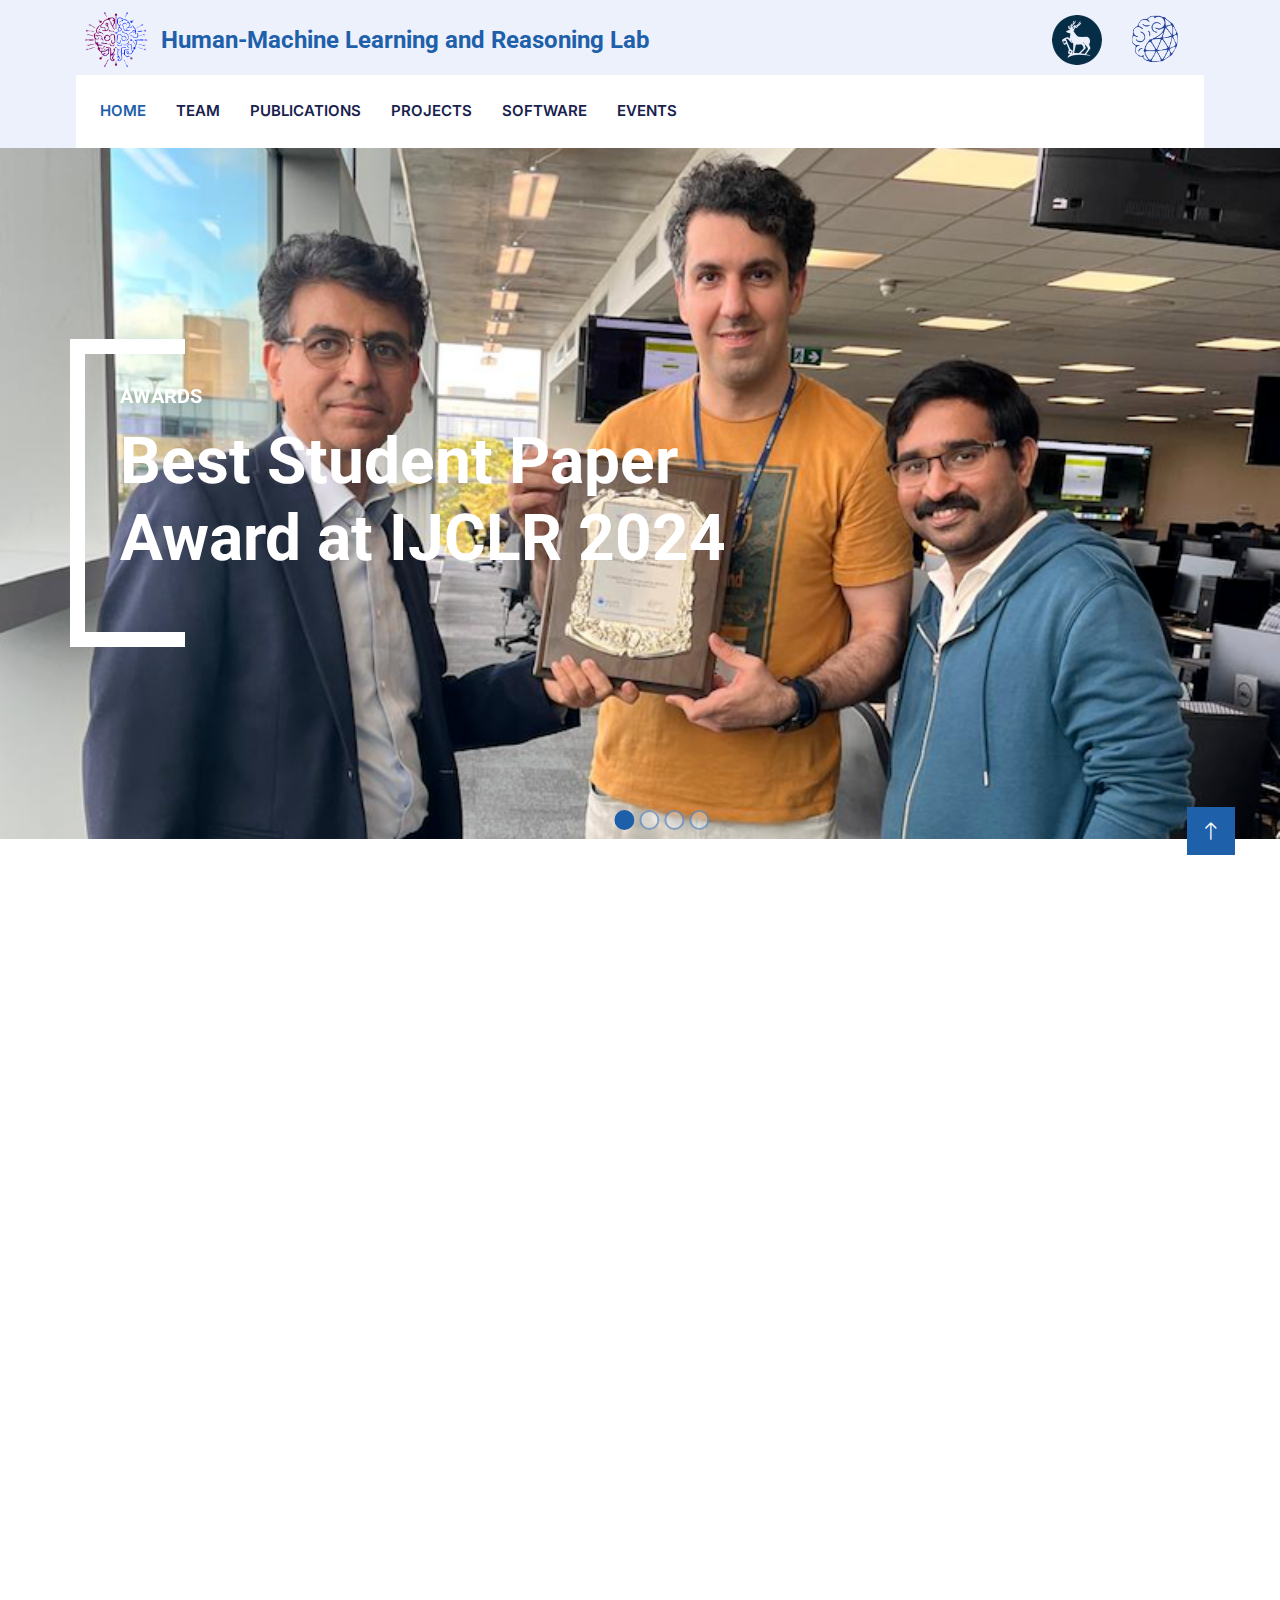
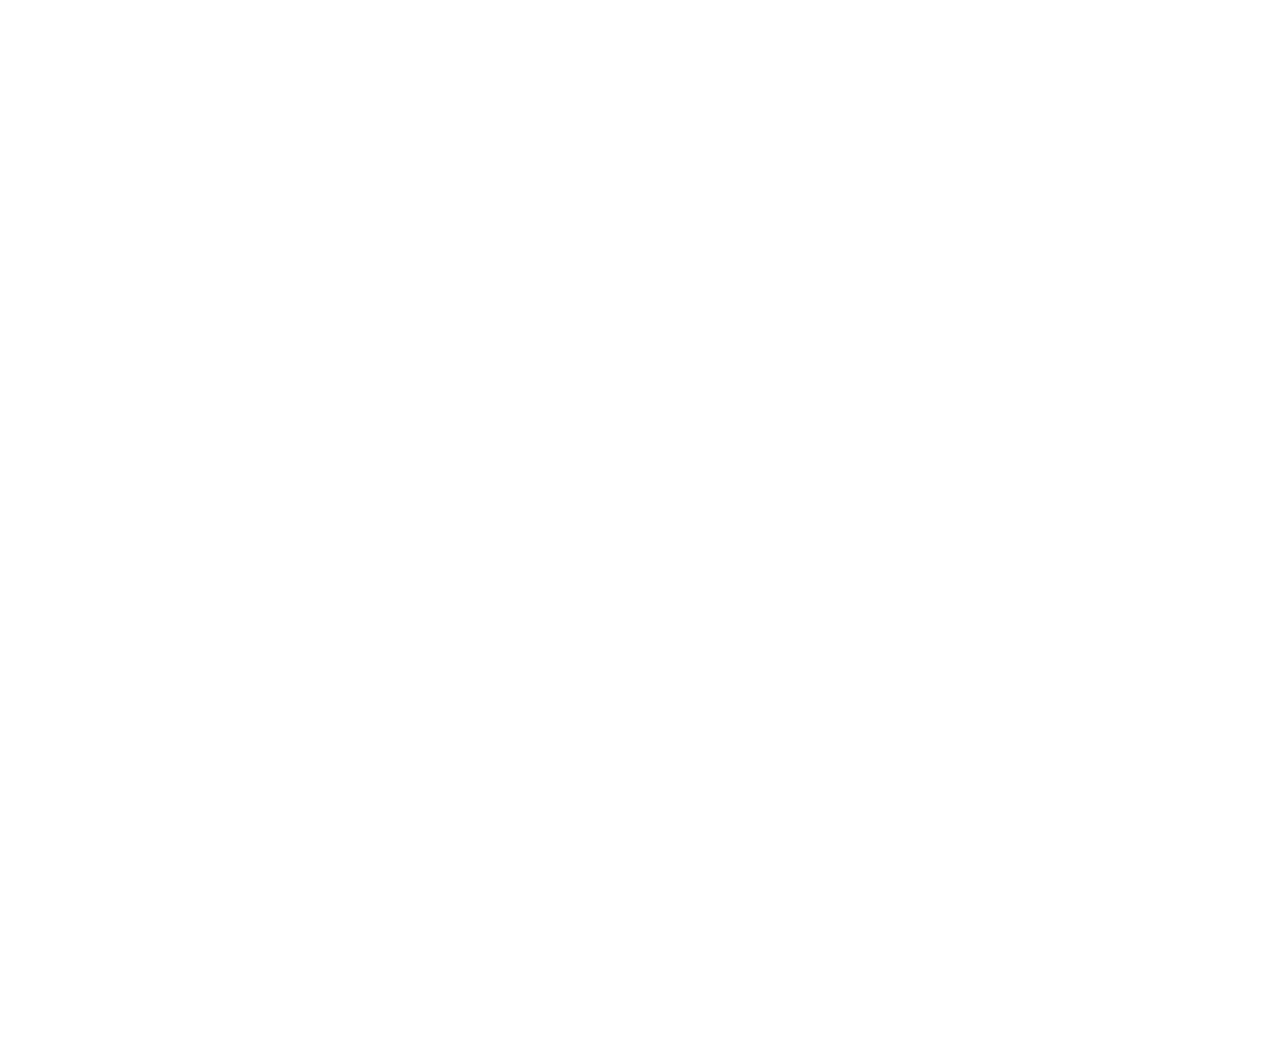
==== index.html @ 95bf361f "Add files via upload" ====
<!DOCTYPE html>
<html lang="en">

<head>
    <meta charset="utf-8">
    <title>HMLR lab</title>
    <link rel="icon" type="image/x-icon" href="img/mh-logo.ico">
    <meta content="width=device-width, initial-scale=1.0" name="viewport">
    <meta content="" name="keywords">
    <meta content="" name="description">

    <!-- Favicon -->

    <!-- Google Web Fonts -->
    <link rel="preconnect" href="https://fonts.googleapis.com">
    <link rel="preconnect" href="https://fonts.gstatic.com" crossorigin>
    <link href="https://fonts.googleapis.com/css2?family=Inter:wght@400;600&family=Roboto:wght@500;700&display=swap" rel="stylesheet">

    <!-- Icon Font Stylesheet -->
    <link href="https://cdnjs.cloudflare.com/ajax/libs/font-awesome/5.10.0/css/all.min.css" rel="stylesheet">
    <link href="https://cdn.jsdelivr.net/npm/bootstrap-icons@1.4.1/font/bootstrap-icons.css" rel="stylesheet">

    <!-- Libraries Stylesheet -->
    <link href="lib/animate/animate.min.css" rel="stylesheet">
    <link href="lib/owlcarousel/assets/owl.carousel.min.css" rel="stylesheet">
    <link href="lib/tempusdominus/css/tempusdominus-bootstrap-4.min.css" rel="stylesheet" />

    <!-- Customized Bootstrap Stylesheet -->
    <link href="css/bootstrap.min.css" rel="stylesheet">

    <!-- Template Stylesheet -->
    <link href="css/style.css" rel="stylesheet">
</head>

<body>
    <!-- Spinner Start -->
    <div id="spinner" class="show bg-white position-fixed translate-middle w-100 vh-100 top-50 start-50 d-flex align-items-center justify-content-center">
        <div class="spinner-border text-primary" style="width: 3rem; height: 3rem;" role="status">
            <span class="sr-only">Loading...</span>
        </div>
    </div>
    <!-- Spinner End -->


    <!-- Topbar Start -->
    <div class="container-fluid bg-light d-none d-lg-block">
        <div class="row align-items-center top-bar">
            <div class="col-lg-3 col-md-12 text-center text-lg-start" >
                <a href="" class="navbar-brand m-0 p-0">
                    <img src="img/mh-logo.png" style="width: 80px;vertical-align:middle;">
                    <h4 class="text-primary m-0" style="display: inline-block;vertical-align:middle;">Human-Machine Learning and Reasoning Lab</h4>
                </a>
            </div>
            <div class="col-lg-9 col-md-12 text-end">
                <div class="h-100 d-inline-flex align-items-center me-4 tool-tip">
                    <a href="https://www.surrey.ac.uk"><img src="img/uni_logo_surrey.png" style="width: 50px"></a> 
                    <span class="tooltiptext">University of Surrey</span>
                  </div>
                  <div class="h-100 d-inline-flex align-items-center me-4 tool-tip">
                    <a href="https://www.surrey.ac.uk/artificial-intelligence"><img src="img/logo_ai.png" style="width: 50px"></a> 
                    <span class="tooltiptext">Surrey AI Institute</span>
                  </div>
               
            </div>
        </div>
    </div>
    <!-- Topbar End -->
   

    <!-- Navbar Start -->
    <div class="container-fluid nav-bar bg-light">
        <nav class="navbar navbar-expand-lg navbar-light bg-white p-3 py-lg-0 px-lg-4">
            <a href="" class="navbar-brand d-flex align-items-center m-0 p-0 d-lg-none">
                <h6 class="text-primary m-0">Human-Machine Learning and Reasoning Lab</h6>
            </a>
            <button class="navbar-toggler" type="button" data-bs-toggle="collapse" data-bs-target="#navbarCollapse">
                <span class="fa fa-bars"></span>
            </button>
            <div class="collapse navbar-collapse" id="navbarCollapse">
                <div class="navbar-nav me-auto">
                    <a href="index.html" class="nav-item nav-link active">Home</a>
                    <a href="team.html" class="nav-item nav-link">Team</a>
                    <a href="publications.html" class="nav-item nav-link">Publications</a>
                    <a href="projects.html" class="nav-item nav-link">Projects</a>
                    <a href="software.html" class="nav-item nav-link">Software</a>
                    <a href="events.html" class="nav-item nav-link">Events</a>
                </div>
              
            </div>
        </nav>
    </div>
    <!-- Navbar End -->

    <!-- Carousel Start -->
    <div class="container-fluid p-0 mb-5">
        <div class="owl-carousel header-carousel position-relative">

            <div class="owl-carousel-item position-relative">
                <img class="img-fluid" src="img/ours.png" alt="">
                <div class="position-absolute top-0 start-0 w-100 h-100 d-flex align-items-center">
                    <div class="container">
                        <div class="row justify-content-start">
                            <div class="col-10 col-lg-8">
                                <h5 class="text-white text-uppercase mb-3 animated slideInDown">Awards</h5>
                                <h1 class="display-3 text-white animated slideInDown mb-4">Best Student Paper Award at IJCLR 2024</h1>
                            <!--
                                <a href="" class="btn btn-primary py-md-3 px-md-5 me-3 animated slideInLeft">Read More</a>
                            -->  
                            </div>
                        </div>
                    </div>
                </div>
            </div>
             <div class="owl-carousel-item position-relative">
                <img class="img-fluid" src="img/aqib.jpg" alt="">
                <div class="position-absolute top-0 start-0 w-100 h-100 d-flex align-items-center">
                    <div class="container">
                        <div class="row justify-content-start">
                            <div class="col-10 col-lg-8">
                                <h5 class="text-white text-uppercase mb-3 animated slideInDown">Human-Like AI</h5>
                                <h1 class="display-3 text-white animated slideInDown mb-4">One-shot learning of behavior</h1>
                                <!--
                                <a href="" class="btn btn-primary py-md-3 px-md-5 me-3 animated slideInLeft">Read More</a>
                                -->
                            </div>
                        </div>
                    </div>
                </div>
            </div>

            <div class="owl-carousel-item position-relative">
                <img class="img-fluid" src="img/zahra_paper.png" alt="">
                <div class="position-absolute top-0 start-0 w-100 h-100 d-flex align-items-center">
                    <div class="container">
                        <div class="row justify-content-start">
                            <div class="col-10 col-lg-8">
                                <h5 class="text-white text-uppercase mb-3 animated slideInDown">Neuro-Symbolic AI</h5>
                                <h1 class="display-3 text-white animated slideInDown mb-4">Trustworthy Traffic Sign Detection</h1>
                                <!--
                                <a href="" class="btn btn-primary py-md-3 px-md-5 me-3 animated slideInLeft">Read More</a>
                                -->
                            </div>
                        </div>
                    </div>
                </div>
            </div>
            <div class="owl-carousel-item position-relative">
                <img class="img-fluid" src="img/robots1.png" alt="">
                <div class="position-absolute top-0 start-0 w-100 h-100 d-flex align-items-center">
                    <div class="container">
                        <div class="row justify-content-start">
                            <div class="col-10 col-lg-8">
                                <h5 class="text-white text-uppercase mb-3 animated slideInDown">Human-like AI</h5>
                                <h1 class="display-3 text-white animated slideInDown mb-4">One-shot learning of obstacle avoidance</h1>
                                <!--
                                <a href="" class="btn btn-primary py-md-3 px-md-5 me-3 animated slideInLeft">Read More</a>
-->
                            </div>
                        </div>
                    </div>
                </div>
            </div>
        </div>

            <div class="dots">
                <div class="dot active" data-index="0"></div>
                <div class="dot" data-index="1"></div>
                <div class="dot" data-index="2"></div>
                <div class="dot" data-index="3"></div>
              </div>

    </div>
    <!-- Carousel End -->


    <!-- About Start -->
     <div class="container-xxl py-5">
        <div class="container">
            <div class="row g-5">
                <div class="col-lg-6 wow fadeInUp" data-wow-delay="0.1s">
                    
                    <h1 class="mb-4">Human-Machine Learning and Reasoning Lab</h1>
                    <p class="mb-4">Our multi-disciplinary research group is specialised in the development and deployment of next-generation AI algorithms through the integration of learning, reasoning and human knowledge. In particular we are interested in the theory, implementations and real-world applications of AI algorithms which can:
                        <br>
                        <ul>
                        <li>represent and incorporate human knowledge and their outcomes are explainable (Explainable and Trustworthy AI)</li>
                       <li>learn accurately and efficiently from small data (Sustainable AI)</li>
                        </ul>
                        Most current AI approaches, including deep learning, face limitations in ‘knowledge transfer’ with humans. Incorporating existing human knowledge is also challenging, and the output knowledge is often not comprehensible to humans. Research in human–machine learning and reasoning, and more broadly in Human-Like Computing (also referred to as the Third Wave of AI), aims to equip machines with human-like perception, reasoning, and learning abilities to support collaboration and communication with human beings (Fig. 1).
                         <br>
                         <br>
                        We have applied our research in the areas of trustworthy autonomous systems, explainable and knowledge-driven AI for healthcare and biology, ecology and sustainability and agriculture.
                        </p>
                </div>
                <div class="col-lg-6 pt-3" style="min-height: 600px;">
                    <div class="position-relative h-100 wow fadeInUp" data-wow-delay="0.5s">
                        
                        <img src="img/xai.png" style="margin-top: 10%;width: 100%; " alt="">
                        <p style="text-align: justify;padding: 20px;font-size: small;"><b>Fig 1</b> Perspective of human-machine knowledge transfer as variants of AI research. a) Expert Systems (1980s) with a dependence on manual encoding of human knowledge, b) Deep Learning and Big Data in which humans are excluded from the encoded knowledge and c) Human-Like Computing (HLC) in which Humans and Computers jointly develop and share knowledge [Tamaddoni-Nezhad et. al., 2021].</p>
                        <!-- <embed src="test.pdf" width="500px" height="500px" /> -->
                    </div>
                </div>
            </div>
        </div>
    </div>
    <!-- About End -->



    <!-- Service Start -->
    <div class="container-fluid py-5 px-4 px-lg-0">
        <div class="row g-0">
            <!-- <div class="col-lg-3 d-none d-lg-flex">
                <div class="d-flex align-items-center justify-content-center bg-primary w-50 h-100">
                    <h2 class="display-3 text-white m-0" style="transform: rotate(-90deg);">Latest News</h2>
                </div>
            </div> -->
            <div class="col-md-12 col-lg-9" style="margin-left: 50px;width: 90%;">
                <!-- <div class="ms-lg-5 ps-lg-5"> -->
                    <div class="text-center text-lg-start wow fadeInUp" data-wow-delay="0.1s">
                        <h6 class="text-secondary text-uppercase">Recent Updates</h6>

                    </div>
                    <div class="owl-carousel service-carousel position-relative wow fadeInUp" data-wow-delay="0.1s">
                        <div class="bg-light p-4">
                            <h6>Sep/2025</h6>
                            <h4 class="mb-3">Surrey is hosting IJCLR 2025 conference</h4>
                            <img src="img/news/news1.png">
                            <br>
                            <p>The 5th International Joint Conference on Learning and Reasoning (IJCLR) will be held at University of Surrey, Guildford, UK, 12-14 September 2025.
                                <br>
                                <a href="https://ijclr2025.pages.surrey.ac.uk">ijclr2025.surrey.ac.uk</a>
                            </p>
                            <br><br><br><br>
                            <a href="https://ijclr2025.pages.surrey.ac.uk" class="btn bg-white text-primary w-100 mt-2">Read More<i class="fa fa-arrow-right text-secondary ms-2"></i></a>
            
                        </div>
                       
                        <div class="bg-light p-4">
                            <h6>Sep/2024</h6>
                            <h4 class="mb-3">Best Student Paper Award</h4>
                            <img src="img/news/news2.jpg">
                            <br>
                            <p>Daniel's paper at IJCLR 2024 received Best Student Paper Award.</p>
                            <a href="" class="btn bg-white text-primary w-100 mt-2">Read More<i class="fa fa-arrow-right text-secondary ms-2"></i></a>
                        </div>

                        <div class="bg-light p-4">
                            <h6>Nov/2024</h6>
                            <h4 class="mb-3">The Royal Society Poster Presentation</h4>
                            <img src="img/news/news4.jpg">
                            <br>
                            <p>Daniel's poster was selected for presentation at the Royal Society.</p>
                            <a href="posters/Neuro_Symbolic_Fundus_Poster_RS2024.pdf" class="btn bg-white text-primary w-100 mt-2">Read More<i class="fa fa-arrow-right text-secondary ms-2"></i></a>
                        </div>

                        <div class="bg-light p-4">
                            <h6>Nov/2024</h6>
                            <h4 class="mb-3">CS Poster Competition Award</h4>
                            <img src="img/news/news3.jpg">
                            <br>
                            <p>Zahra's poster wins an award at the Computer Science poster competetion.</p>

                            <a href="posters/Trustworthy_Autonumous_Vehicles_Poster_CS2024.pdf" class="btn bg-white text-primary w-100 mt-2">Read More<i class="fa fa-arrow-right text-secondary ms-2"></i></a>
                        </div>

                        <div class="bg-light p-4">
                            <h6>Sep/2024</h6>
                            <h4 class="mb-3">IEEE ITS</h4>
                            <img src="img/news/news6.jpg">
                            <br>
                            <p>Zahra's paper at IEEE ITS.</p>
                            <br><br><br><br><br>
                            <a href="pdfs/Trustworthy_Vision_IEEE_ITSC.pdf" class="btn bg-white text-primary w-100 mt-2">Read More<i class="fa fa-arrow-right text-secondary ms-2"></i></a>
                        </div>
                        
                        <div class="bg-light p-4">
                            <h6>Sep/2024</h6>
                            <h4 class="mb-3">IJCLR 2024 at Nanjing</h4>
                            <a href="eventsgallery.html">
                            <img src="img/news/news5.jpg">
                            </a>
                            <br>
                            <p>6 papers from our group were selected for presentation and publication at  IJCLR 2024.</p>
                            <br><br><br><br>
                            <a href="https://www.lamda.nju.edu.cn/ijclr24/program/index.html" class="btn bg-white text-primary w-100 mt-2">Read More<i class="fa fa-arrow-right text-secondary ms-2"></i></a>
                        </div>
                    </div>
                <!-- </div> -->
            </div>
        </div>
    </div>
    <!-- Service End -->


    <!-- Team Start -->
   
    <!-- Team End -->


    <!-- Booking Start -->
    
    <!-- Booking End -->


    <!-- Footer Start -->
    <div class="container-fluid bg-dark text-light footer pt-5 mt-5 wow fadeIn" data-wow-delay="0.1s">
        <div class="container py-1">
            <div class="row g-1">
                <div class="col-lg-5 col-md-6">
                    <h4 class="text-light mb-4">Address</h4>
                    <p class="mb-2"><i class="fa fa-map-marker-alt me-3"></i>School of Computer Science and Electronic Engineering</p>
<!--                     <p class="mb-2"><i class="fa fa-phone-alt me-3"></i>+44 (0)1483 682353</p> -->
                    <p class="mb-2"><i class="fa fa-envelope me-3"></i>a.tamaddoni-nezhad@surrey.ac.uk</p>
                   
                </div>
               
            </div>
        </div>
       
    </div>
    <!-- Footer End -->


    <!-- Back to Top -->
    <a href="#" class="btn btn-lg btn-primary btn-lg-square rounded-0 back-to-top"><i class="bi bi-arrow-up"></i></a>


    <!-- JavaScript Libraries -->
    <script src="https://code.jquery.com/jquery-3.4.1.min.js"></script>
    <script src="https://cdn.jsdelivr.net/npm/bootstrap@5.0.0/dist/js/bootstrap.bundle.min.js"></script>
    <script src="lib/wow/wow.min.js"></script>
    <script src="lib/easing/easing.min.js"></script>
    <script src="lib/waypoints/waypoints.min.js"></script>
    <script src="lib/counterup/counterup.min.js"></script>
    <script src="lib/owlcarousel/owl.carousel.js"></script>
    <script src="lib/tempusdominus/js/moment.min.js"></script>
    <script src="lib/tempusdominus/js/moment-timezone.min.js"></script>
    <script src="lib/tempusdominus/js/tempusdominus-bootstrap-4.min.js"></script>

    <!-- Template Javascript -->
    <script src="js/main.js"></script>
</body>

</html>
---- css/style.css ----
/********** Template CSS **********/
:root {
    --primary: #1E60AA;
    --secondary: #FF4917;
    --light: #EDF1FC;
    --dark: #17224D;
  
    --black: black;
}

.fw-medium {
    font-weight: 600 !important;
}

.back-to-top {
    position: fixed;
    display: none;
    right: 45px;
    bottom: 45px;
    z-index: 99;
}


/*** Spinner ***/
#spinner {
    opacity: 0;
    visibility: hidden;
    transition: opacity .5s ease-out, visibility 0s linear .5s;
    z-index: 99999;
}

#spinner.show {
    transition: opacity .5s ease-out, visibility 0s linear 0s;
    visibility: visible;
    opacity: 1;
}


/*** Button ***/
.btn {
    font-weight: 600;
    transition: .5s;
}

.btn.btn-primary,
.btn.btn-secondary {
    color: #FFFFFF;
}

.btn-square {
    width: 38px;
    height: 38px;
}

.btn-sm-square {
    width: 32px;
    height: 32px;
}

.btn-lg-square {
    width: 48px;
    height: 48px;
}

.btn-square,
.btn-sm-square,
.btn-lg-square {
    padding: 0;
    display: flex;
    align-items: center;
    justify-content: center;
    font-weight: normal;
}


/*** Navbar ***/
.top-bar {
    height: 75px;
    padding: 0 4rem;
}

.nav-bar {
    position: relative;
    padding: 0 4.75rem;
    transition: .5s;
    z-index: 9999;
}

.nav-bar.sticky-top {
    position: sticky;
    padding: 0;
    z-index: 9999;
}

.navbar .dropdown-toggle::after {
    border: none;
    content: "\f107";
    font-family: "Font Awesome 5 Free";
    font-weight: 900;
    vertical-align: middle;
    margin-left: 8px;
}

.navbar-light .navbar-nav .nav-link {
    margin-right: 30px;
    padding: 25px 0;
    color: var(--dark);
    font-size: 15px;
    font-weight: 600;
    text-transform: uppercase;
    outline: none;
}

.navbar-light .navbar-nav .nav-link:hover,
.navbar-light .navbar-nav .nav-link.active {
    color: var(--primary);
}

@media (max-width: 991.98px) {
    .nav-bar {
        padding: 0;
    }

    .navbar-light .navbar-nav .nav-link  {
        margin-right: 0;
        padding: 10px 0;
    }

    .navbar-light .navbar-nav {
        margin-top: 1rem;
        padding-top: 1rem;
        border-top: 1px solid #EEEEEE;
    }
}

@media (min-width: 992px) {
    .navbar .nav-item .dropdown-menu {
        display: block;
        border: none;
        margin-top: 0;
        top: 150%;
        opacity: 0;
        visibility: hidden;
        transition: .5s;
    }

    .navbar .nav-item:hover .dropdown-menu {
        top: 100%;
        visibility: visible;
        transition: .5s;
        opacity: 1;
    }
}


/*** Header ***/
.header-carousel .container,
.page-header .container {
    position: relative;
    padding: 45px 0 45px 35px;
    border-left: 15px solid #FFFFFF;
}

.page-header1 .container {
    position: relative;
    padding: 45px 0 45px 35px;
    border-left: 15px solid #FFFFFF;
}
.page-header2 .container {
    position: relative;
    padding: 45px 0 45px 35px;
    border-left: 15px solid #FFFFFF;
}

.header-carousel .container::before,
.header-carousel .container::after,
.page-header .container::before,
.page-header .container::after {
    position: absolute;
    content: "";
    top: 0;
    left: 0;
    width: 100px;
    height: 15px;
    background: #FFFFFF;
}

.page-header1 .container::before,
.page-header1 .container::after {
    position: absolute;
    content: "";
    top: 0;
    left: 0;
    width: 100px;
    height: 15px;
    background: #FFFFFF;
}

.page-header2 .container::before,
.page-header2 .container::after {
    position: absolute;
    content: "";
    top: 0;
    left: 0;
    width: 100px;
    height: 15px;
    background: #FFFFFF;
}


.header-carousel .container::after,
.page-header .container::after {
    top: 100%;
    margin-top: -15px;
}
.page-header1 .container::after {
    top: 100%;
    margin-top: -15px;
}
.page-header2 .container::after {
    top: 100%;
    margin-top: -15px;
}
@media (max-width: 768px) {
    .header-carousel .owl-carousel-item {
        position: relative;
        min-height: 500px;
    }
    
    .header-carousel .owl-carousel-item img {
        position: absolute;
        width: 100%;
        height: 100%;
        object-fit: cover;
    }

    .header-carousel .owl-carousel-item h5,
    .header-carousel .owl-carousel-item p {
        font-size: 14px !important;
        font-weight: 400 !important;
    }

    .header-carousel .owl-carousel-item h1 {
        font-size: 30px;
        font-weight: 600;
    }
}

.header-carousel .owl-nav {
    position: absolute;
    top: 50%;
    right: 8%;
    transform: translateY(-50%);
    display: flex;
    flex-direction: column;
}

.header-carousel .owl-nav .owl-prev,
.header-carousel .owl-nav .owl-next {
    margin: 7px 0;
    width: 45px;
    height: 45px;
    display: flex;
    align-items: center;
    justify-content: center;
    color: #FFFFFF;
    background: transparent;
    border: 1px solid #FFFFFF;
    border-radius: 45px;
    font-size: 22px;
    transition: .5s;
}

.header-carousel .owl-nav .owl-prev:hover,
.header-carousel .owl-nav .owl-next:hover {
    background: var(--primary);
    border-color: var(--primary);
}

.page-header {
    background: linear-gradient(rgba(0, 0, 0, .4), rgba(0, 0, 0, .4)), url(../img/bg.jpg) center center no-repeat;
    background-size: cover;
}


.page-header1 {
    background: linear-gradient(rgba(0, 0, 0, .4), rgba(0, 0, 0, .4)), url(../img/bg2.jpg) center center no-repeat;
    background-size: cover;
}



.page-header2 {
    background: linear-gradient(rgba(0, 0, 0, .4), rgba(0, 0, 0, .4)), url(../img/neon.jpg) center center no-repeat;
    background-size: cover;
}

.breadcrumb-item + .breadcrumb-item::before {
    color: var(--light);
}


/*** Facts ***/
.fact {
    background: linear-gradient(rgba(0, 0, 0, .4), rgba(0, 0, 0, .4)), url(../img/bg.jpg) center center no-repeat;
    background-size: cover;
}
.fact1 {
    background: linear-gradient(rgba(0, 0, 0, .4), rgba(0, 0, 0, .4)), url(../img/bg2.jpg) center center no-repeat;
    background-size: cover;
}

/*** Service ***/
.service-item-top img {
    transition: .5s;
}

.service-item-top:hover img {
    transform: scale(1.1);
}

.service-carousel .owl-dots {
    margin-top: 24px;
    display: flex;
    align-items: flex-end;
    justify-content: center;
}

.service-carousel .owl-dot {
    position: relative;
    display: inline-block;
    margin: 0 5px;
    width: 15px;
    height: 15px;
    background: var(--primary);
    border: 5px solid var(--light);
    transition: .5s;
}

.service-carousel .owl-dot.active {
    background: var(--light);
    border-color: var(--primary);
}


/*** Booking ***/
.video {
    position: relative;
    padding: 8rem 0 12rem 0;
    background: linear-gradient(rgba(0, 0, 0, .4), rgba(0, 0, 0, .4)), url(../img/contact.jpeg) center center no-repeat;
    background-size: cover;
    display: flex;
    flex-direction: column;
    align-items: center;
    justify-content: center;
}

.video .btn-play {
    position: relative;
    box-sizing: content-box;
    display: block;
    width: 32px;
    height: 44px;
    border-radius: 50%;
    border: none;
    outline: none;
    padding: 18px 20px 18px 28px;
    margin-bottom: 4rem;
}

.video .btn-play:before {
    content: "";
    position: absolute;
    z-index: 0;
    left: 50%;
    top: 50%;
    transform: translateX(-50%) translateY(-50%);
    display: block;
    width: 100px;
    height: 100px;
    background: #FFFFFF;
    border-radius: 50%;
    animation: pulse-border 1500ms ease-out infinite;
}

.video .btn-play:after {
    content: "";
    position: absolute;
    z-index: 1;
    left: 50%;
    top: 50%;
    transform: translateX(-50%) translateY(-50%);
    display: block;
    width: 100px;
    height: 100px;
    background: #FFFFFF;
    border-radius: 50%;
    transition: all 200ms;
}

.video .btn-play img {
    position: relative;
    z-index: 3;
    max-width: 100%;
    width: auto;
    height: auto;
}

.video .btn-play span {
    display: block;
    position: relative;
    z-index: 3;
    width: 0;
    height: 0;
    border-left: 32px solid var(--primary);
    border-top: 22px solid transparent;
    border-bottom: 22px solid transparent;
}

@keyframes pulse-border {
    0% {
        transform: translateX(-50%) translateY(-50%) translateZ(0) scale(1);
        opacity: 1;
    }

    100% {
        transform: translateX(-50%) translateY(-50%) translateZ(0) scale(1.5);
        opacity: 0;
    }
}

#videoModal {
    z-index: 99999;
}

#videoModal .modal-dialog {
    position: relative;
    max-width: 800px;
    margin: 60px auto 0 auto;
}

#videoModal .modal-body {
    position: relative;
    padding: 0px;
}

#videoModal .close {
    position: absolute;
    width: 30px;
    height: 30px;
    right: 0px;
    top: -30px;
    z-index: 999;
    font-size: 30px;
    font-weight: normal;
    color: #FFFFFF;
    background: #000000;
    opacity: 1;
}

.bootstrap-datetimepicker-widget.bottom {
    top: auto !important;
}

.bootstrap-datetimepicker-widget .table * {
    border-bottom-width: 0px;
}

.bootstrap-datetimepicker-widget .table th {
    font-weight: 500;
}

.bootstrap-datetimepicker-widget.dropdown-menu {
    padding: 10px;
    border-radius: 2px;
}

.bootstrap-datetimepicker-widget table td.active,
.bootstrap-datetimepicker-widget table td.active:hover {
    background: var(--primary);
}

.bootstrap-datetimepicker-widget table td.today::before {
    border-bottom-color: var(--primary);
}


/*** Team ***/
.team-item img {
    transition: .5s;
}

.team-item:hover img {
    transform: scale(1.1);
}

.team-item .team-text {
    height: 90px;
    overflow: hidden;
}

.team-item .team-text .bg-light,
.team-item .team-text .bg-primary {
    position: relative;
    height: 90px;
    display: flex;
    align-items: center;
    justify-content: center;
    flex-direction: column;
    transition: .5s;
}

.team-item .team-text .bg-primary {
    flex-direction: row;
}

.team-item:hover .team-text .bg-light {
    margin-top: -90px;
}

.team-item .team-text .bg-primary .btn {
    color: var(--primary);
    background: #FFFFFF;
}

.team-item .team-text .bg-primary .btn:hover {
    color: #FFFFFF;
    background: var(--secondary)
}


/*** Testimonial ***/
.testimonial-carousel .owl-item .testimonial-text,
.testimonial-carousel .owl-item.center .testimonial-text * {
    position: relative;
    transition: .5s;
}

.testimonial-carousel .owl-item.center .testimonial-text {
    background: var(--primary) !important;
}

.testimonial-carousel .owl-item.center .testimonial-text * {
    color: #FFFFFF !important;
}

.testimonial-carousel .owl-item .testimonial-text::after {
    position: absolute;
    content: "";
    width: 0;
    height: 0;
    left: 50%;
    bottom: -30px;
    transform: translateX(-50%);
    border: 15px solid;
    border-color: var(--light) transparent transparent transparent;
    transition: .5s;

}

.testimonial-carousel .owl-item.center .testimonial-text::after {
    border-color: var(--primary) transparent transparent transparent;
}

.testimonial-carousel .owl-nav {
    position: absolute;
    width: 350px;
    bottom: 100px;
    left: 50%;
    transform: translateX(-50%);
    display: flex;
    justify-content: space-between;
    opacity: 0;
    transition: .5s;
    z-index: 1;
}

.testimonial-carousel:hover .owl-nav {
    width: 300px;
    opacity: 1;
}

.testimonial-carousel .owl-nav .owl-prev,
.testimonial-carousel .owl-nav .owl-next {
    font-size: 30px;
    color: var(--primary);
}

.testimonial-carousel .owl-nav .owl-prev:hover,
.testimonial-carousel .owl-nav .owl-next:hover {
    color: var(--dark);
}
  
.tool-tip {
    position: relative;
    display: inline-block;
  }
  

  .tool-tip .tooltiptext {
    visibility: hidden;
    width: 200px;
    background-color: black;
    color: #fff;
    text-align: center;
    border-radius: 6px;
    padding: 5px 0;
    font-size: small;
    /* Position the tooltip */
    position: absolute;
    z-index: 1;
    top: -2px;
    right: 105%;
    margin-left: -60px;
  }
  
  .tool-tip:hover .tooltiptext {
    visibility: visible;
  }

  .dots {
    position: relative;
    bottom: 10px;
   
    transform: translateX(48%) translateY(-100%);
    display: flex;
    gap: 5px;
    z-index: 10;
    
  }
  .dot {
    width: 20px;
    height: 20px;
    background-color: #ffffff5f;
    border: 2px solid #1e5faa7c;
    border-radius: 50%;
    cursor: pointer;
    
  }
  .dot.active {
    background-color: #1e5faa;
  }
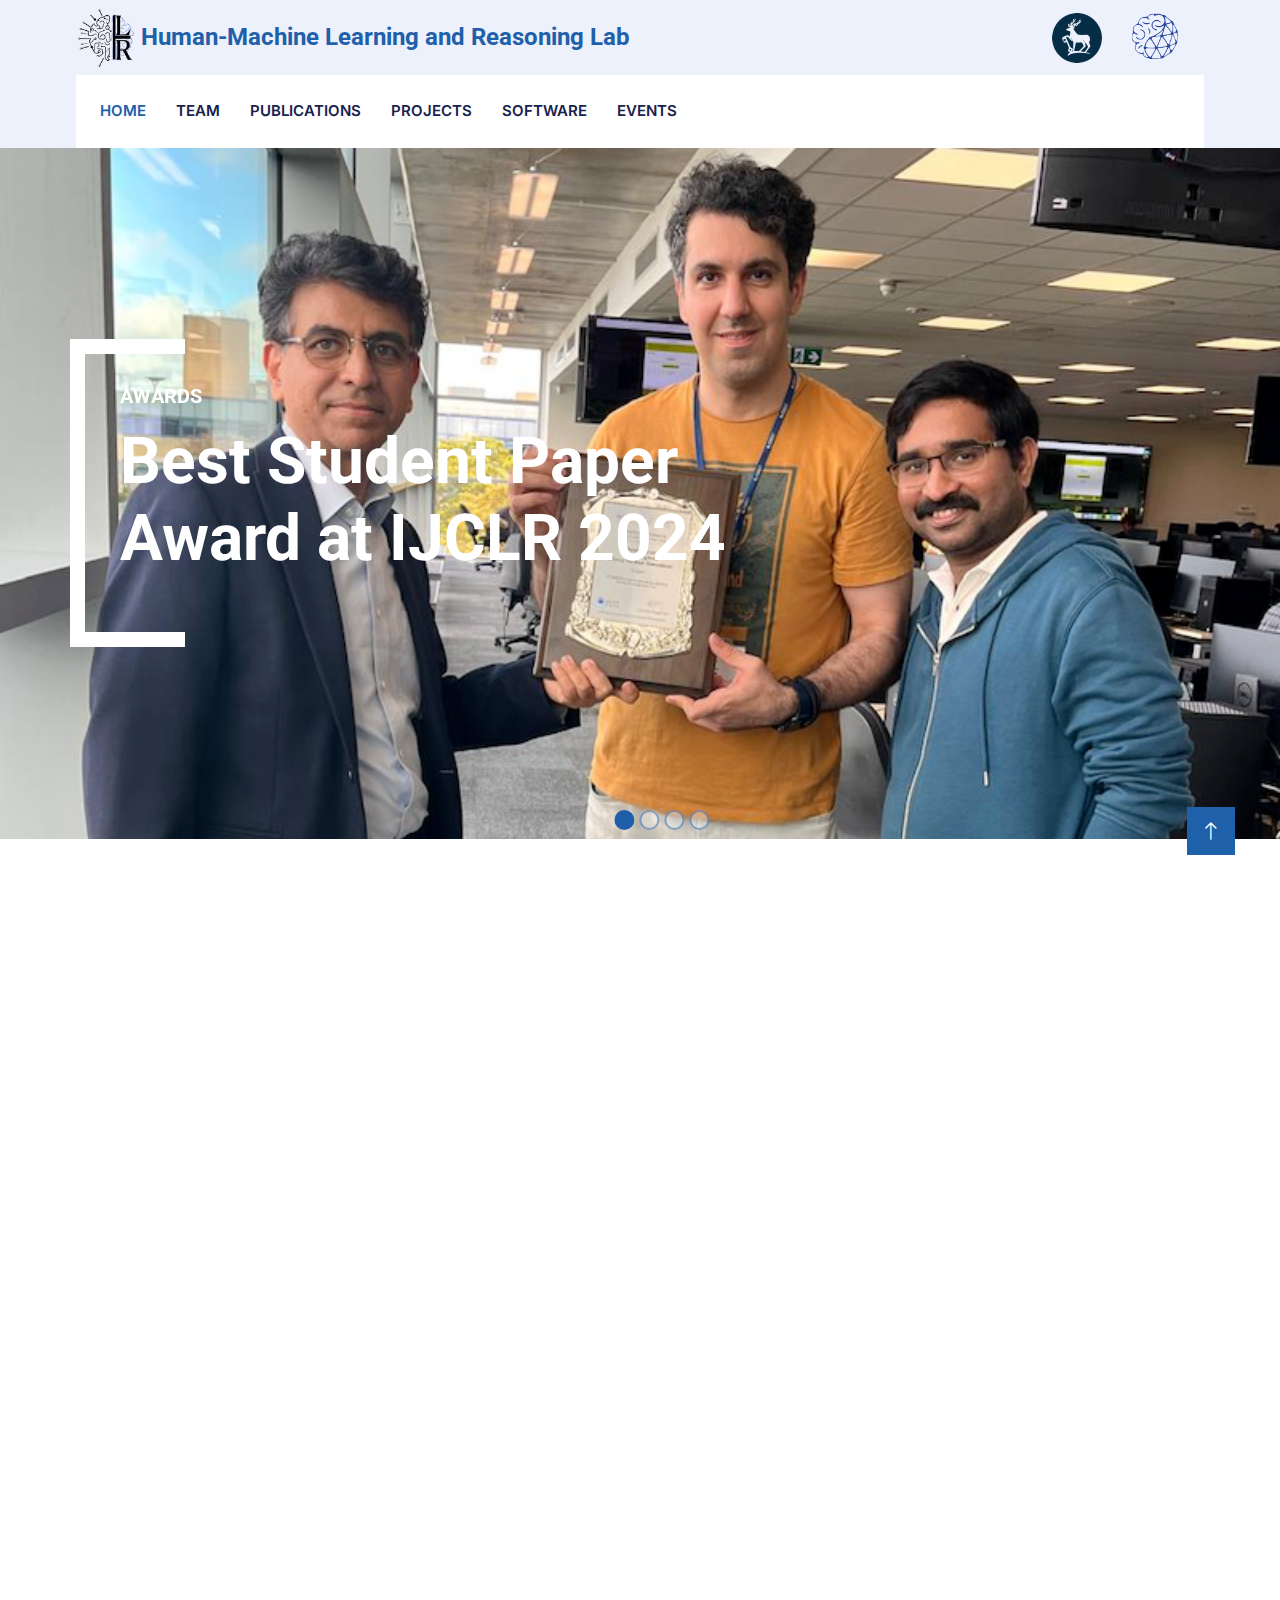
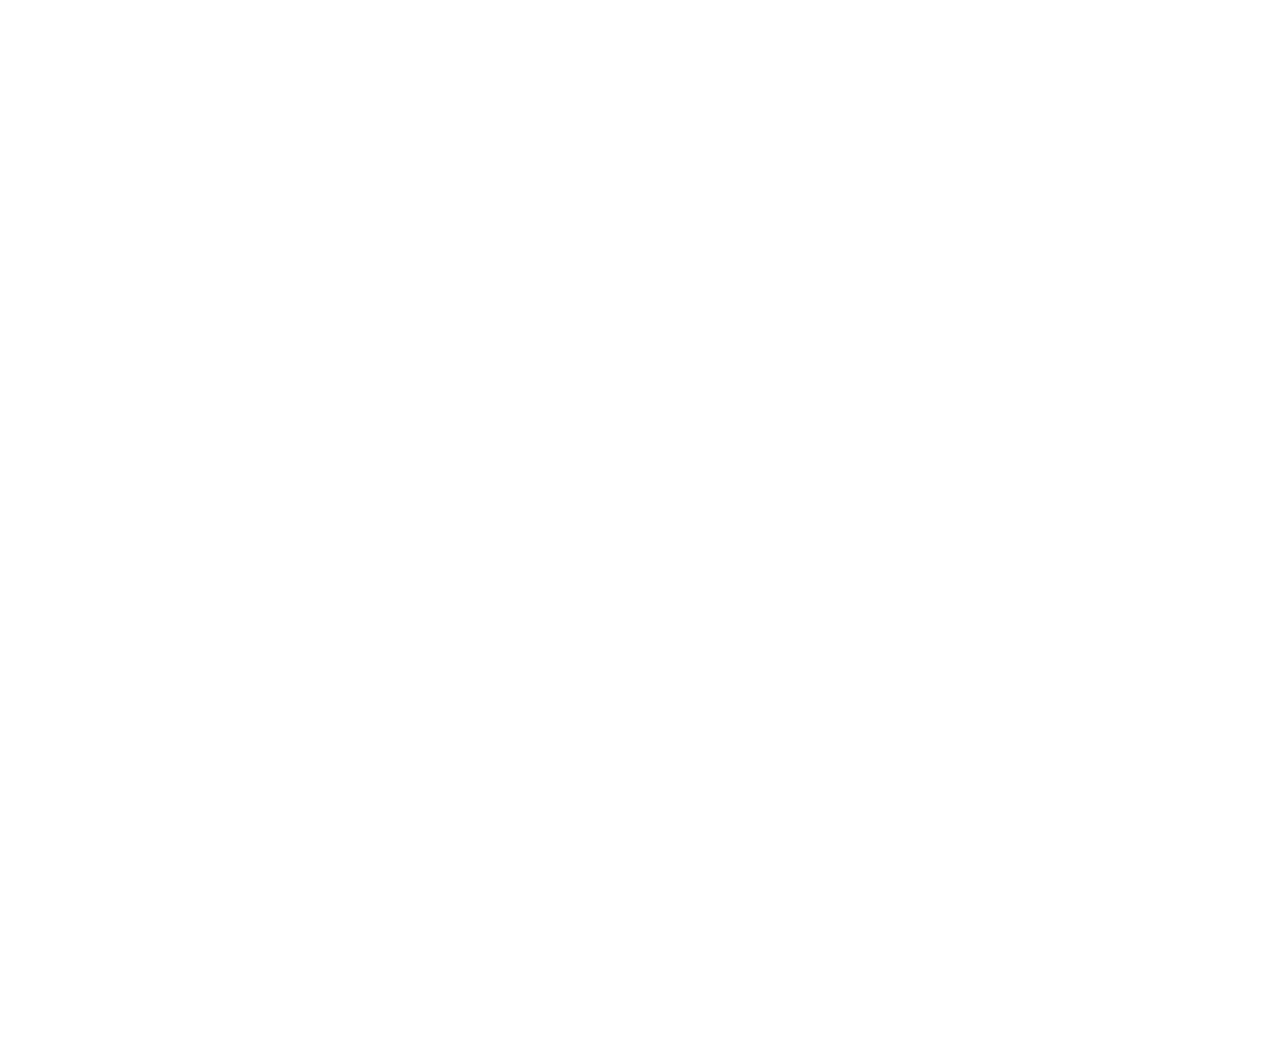
==== commit b0fb1751: "Add files via upload" ====
--- a/index.html
+++ b/index.html
@@ -47,7 +47,7 @@
         <div class="row align-items-center top-bar">
             <div class="col-lg-3 col-md-12 text-center text-lg-start" >
                 <a href="" class="navbar-brand m-0 p-0">
-                    <img src="img/mh-logo.png" style="width: 80px;vertical-align:middle;">
+                    <img src="img/mh-logo.png" style="width: 60px;vertical-align:middle;">
                     <h4 class="text-primary m-0" style="display: inline-block;vertical-align:middle;">Human-Machine Learning and Reasoning Lab</h4>
                 </a>
             </div>
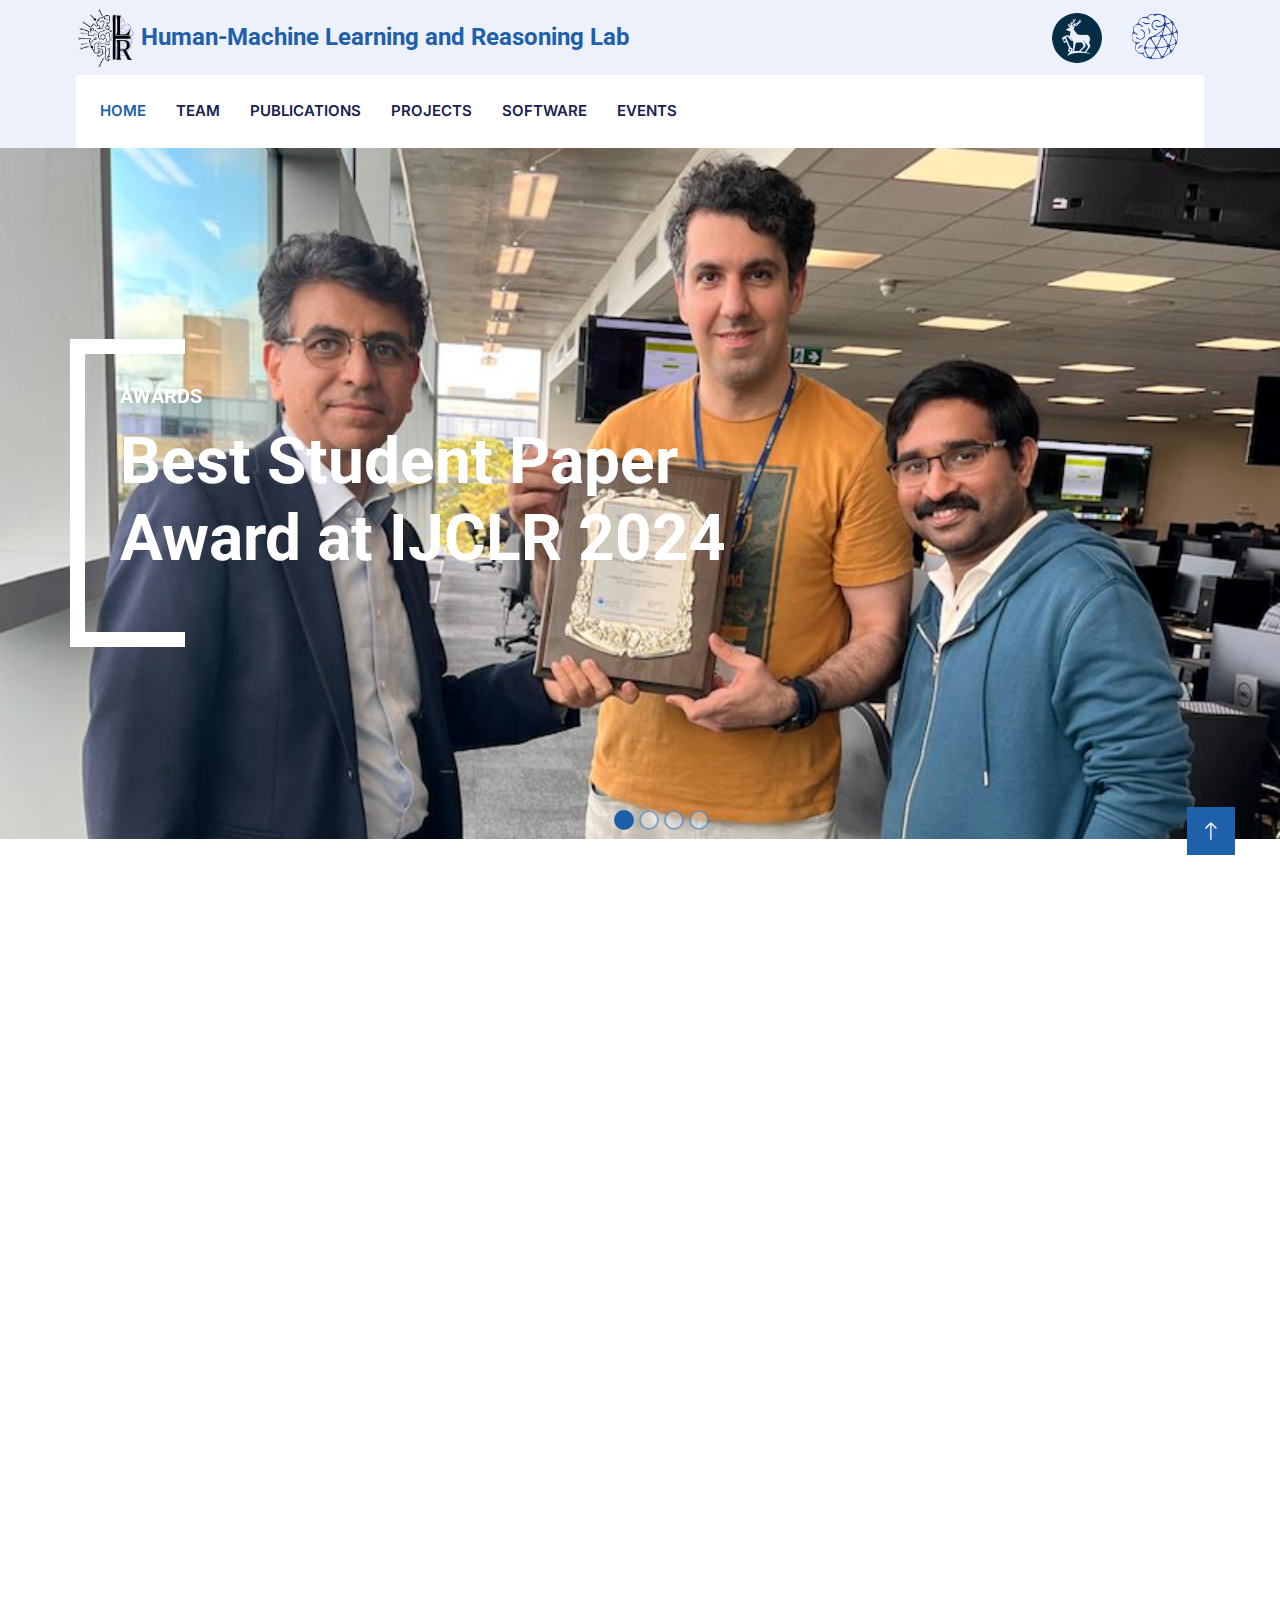
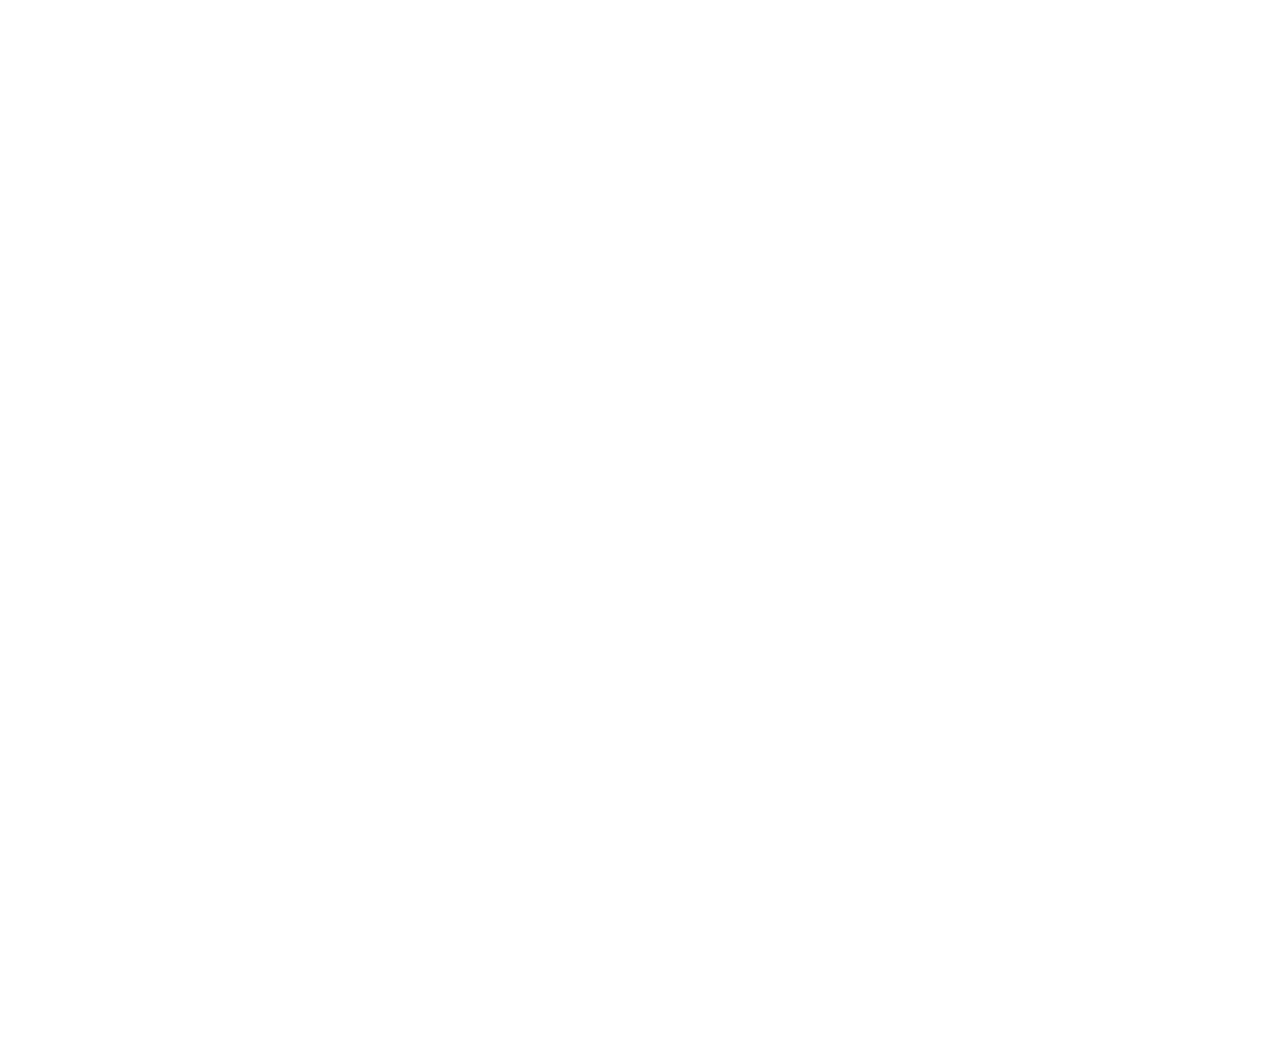
==== commit c929c1f9: "Update index.html" ====
--- a/index.html
+++ b/index.html
@@ -113,6 +113,23 @@
             </div>
              <div class="owl-carousel-item position-relative">
                 <img class="img-fluid" src="img/aqib.jpg" alt="">
+                <div class="position-absolute top-0 start-0 w-100 h-100 d-flex align-items-center">
+                    <div class="container">
+                        <div class="row justify-content-start">
+                            <div class="col-10 col-lg-8">
+                                <h5 class="text-white text-uppercase mb-3 animated slideInDown">Human-Like AI</h5>
+                                <h1 class="display-3 text-white animated slideInDown mb-4">One-shot learning of behavior</h1>
+                                <!--
+                                <a href="" class="btn btn-primary py-md-3 px-md-5 me-3 animated slideInLeft">Read More</a>
+                                -->
+                            </div>
+                        </div>
+                    </div>
+                </div>
+            </div>
+
+            <div class="owl-carousel-item position-relative">
+                <img class="img-fluid" src="img/microbial_Interaction.png" alt="">
                 <div class="position-absolute top-0 start-0 w-100 h-100 d-flex align-items-center">
                     <div class="container">
                         <div class="row justify-content-start">
--- a/css/style.css
+++ b/css/style.css
@@ -621,8 +621,8 @@
   .dots {
     position: relative;
     bottom: 10px;
-   
-    transform: translateX(48%) translateY(-100%);
+    padding-left: 48%;
+    transform:translateY(-100%);
     display: flex;
     gap: 5px;
     z-index: 10;
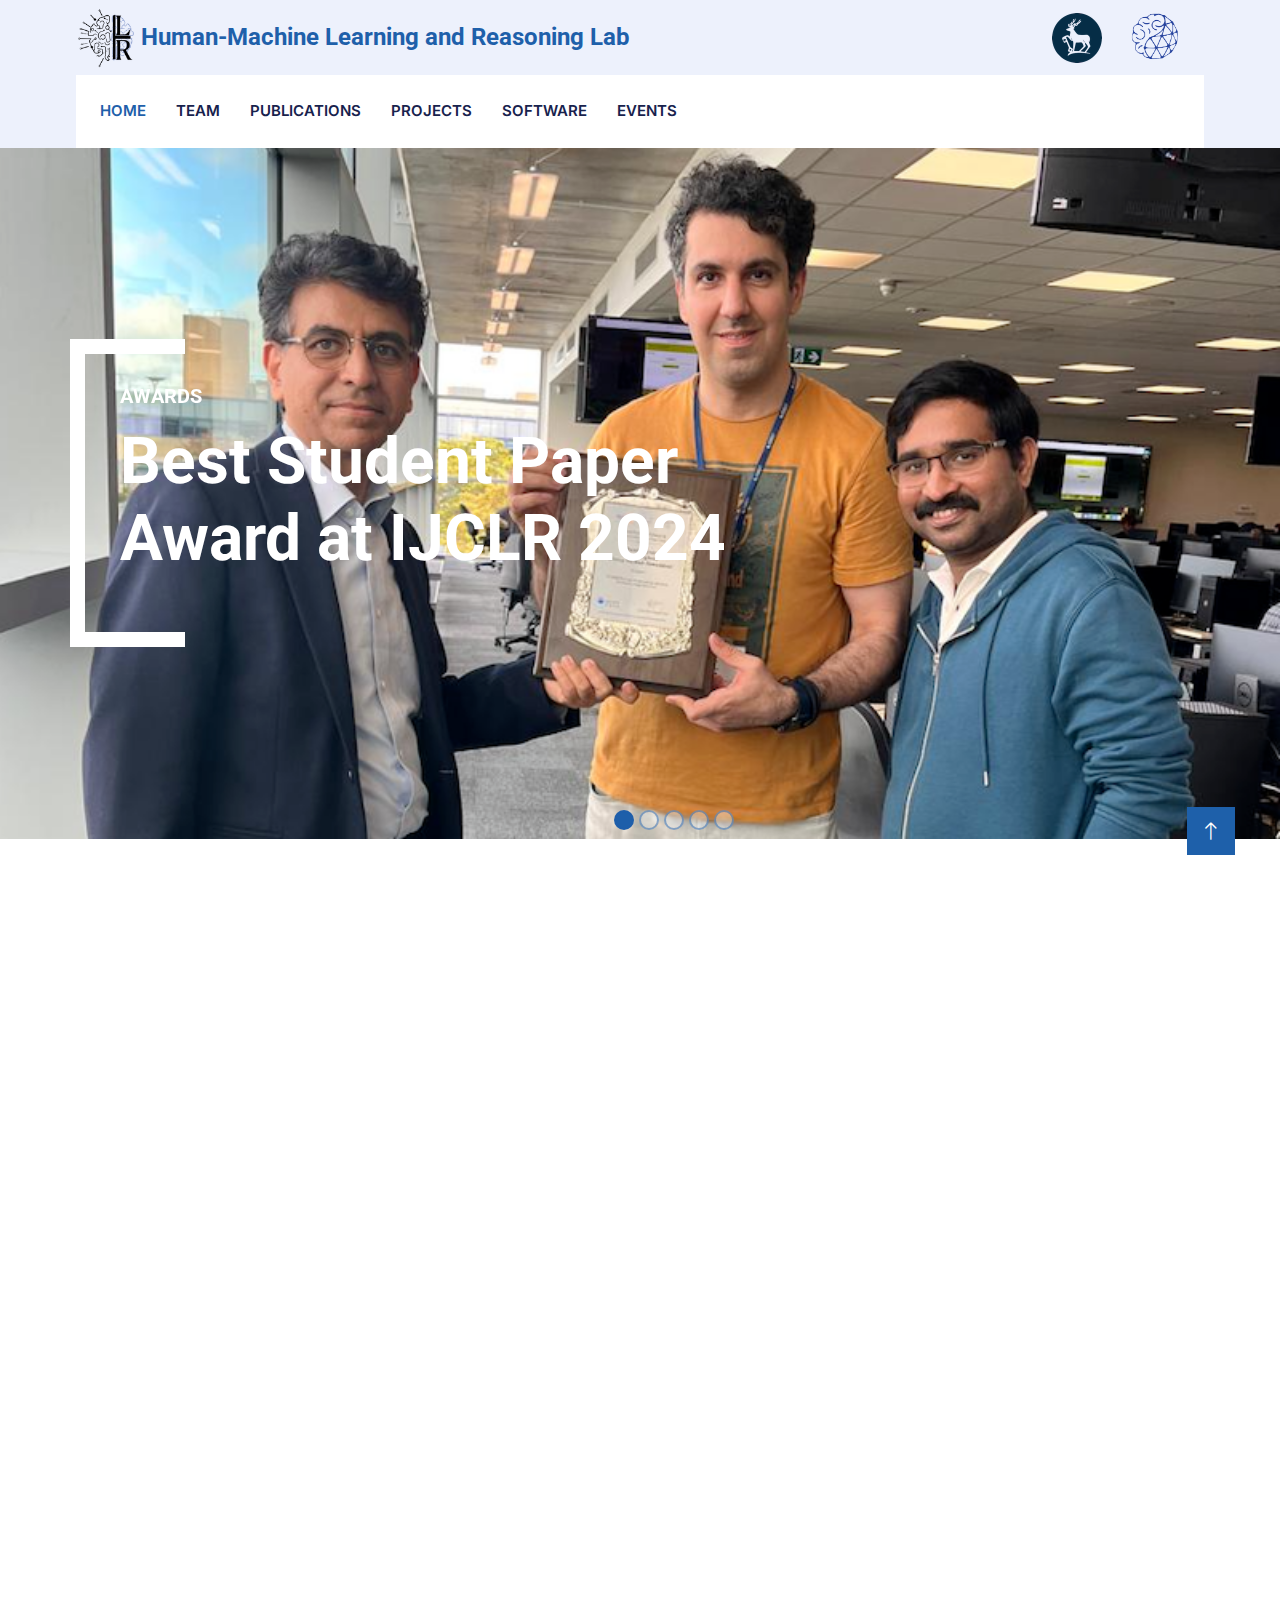
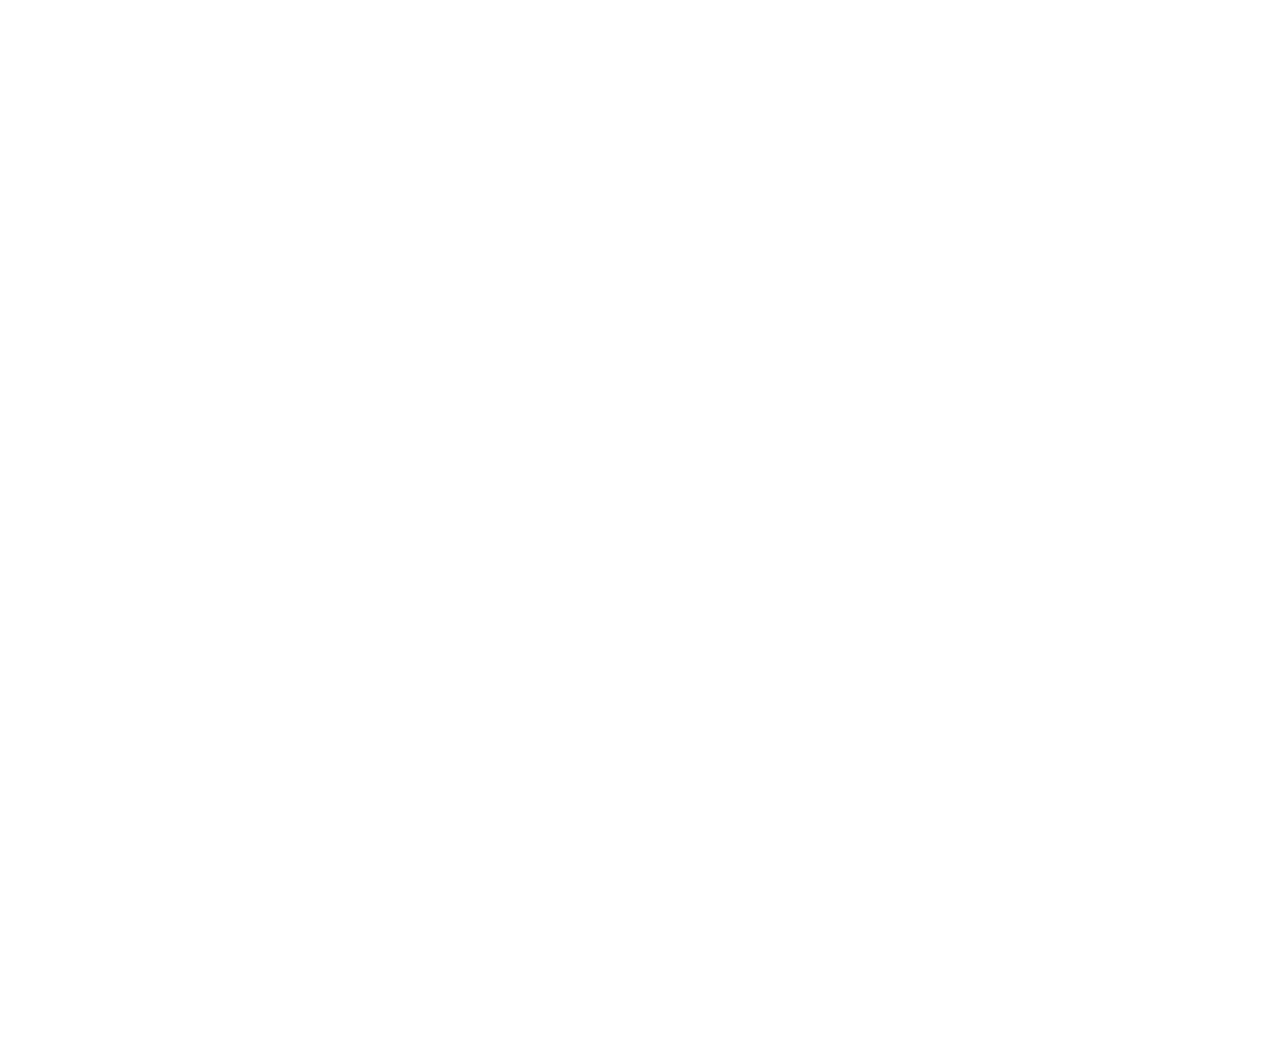
==== commit 3f7a1c65: "Update index.html" ====
--- a/index.html
+++ b/index.html
@@ -183,6 +183,7 @@
                 <div class="dot active" data-index="0"></div>
                 <div class="dot" data-index="1"></div>
                 <div class="dot" data-index="2"></div>
+                <div class="dot" data-index="3"></div>
                 <div class="dot" data-index="3"></div>
               </div>
 
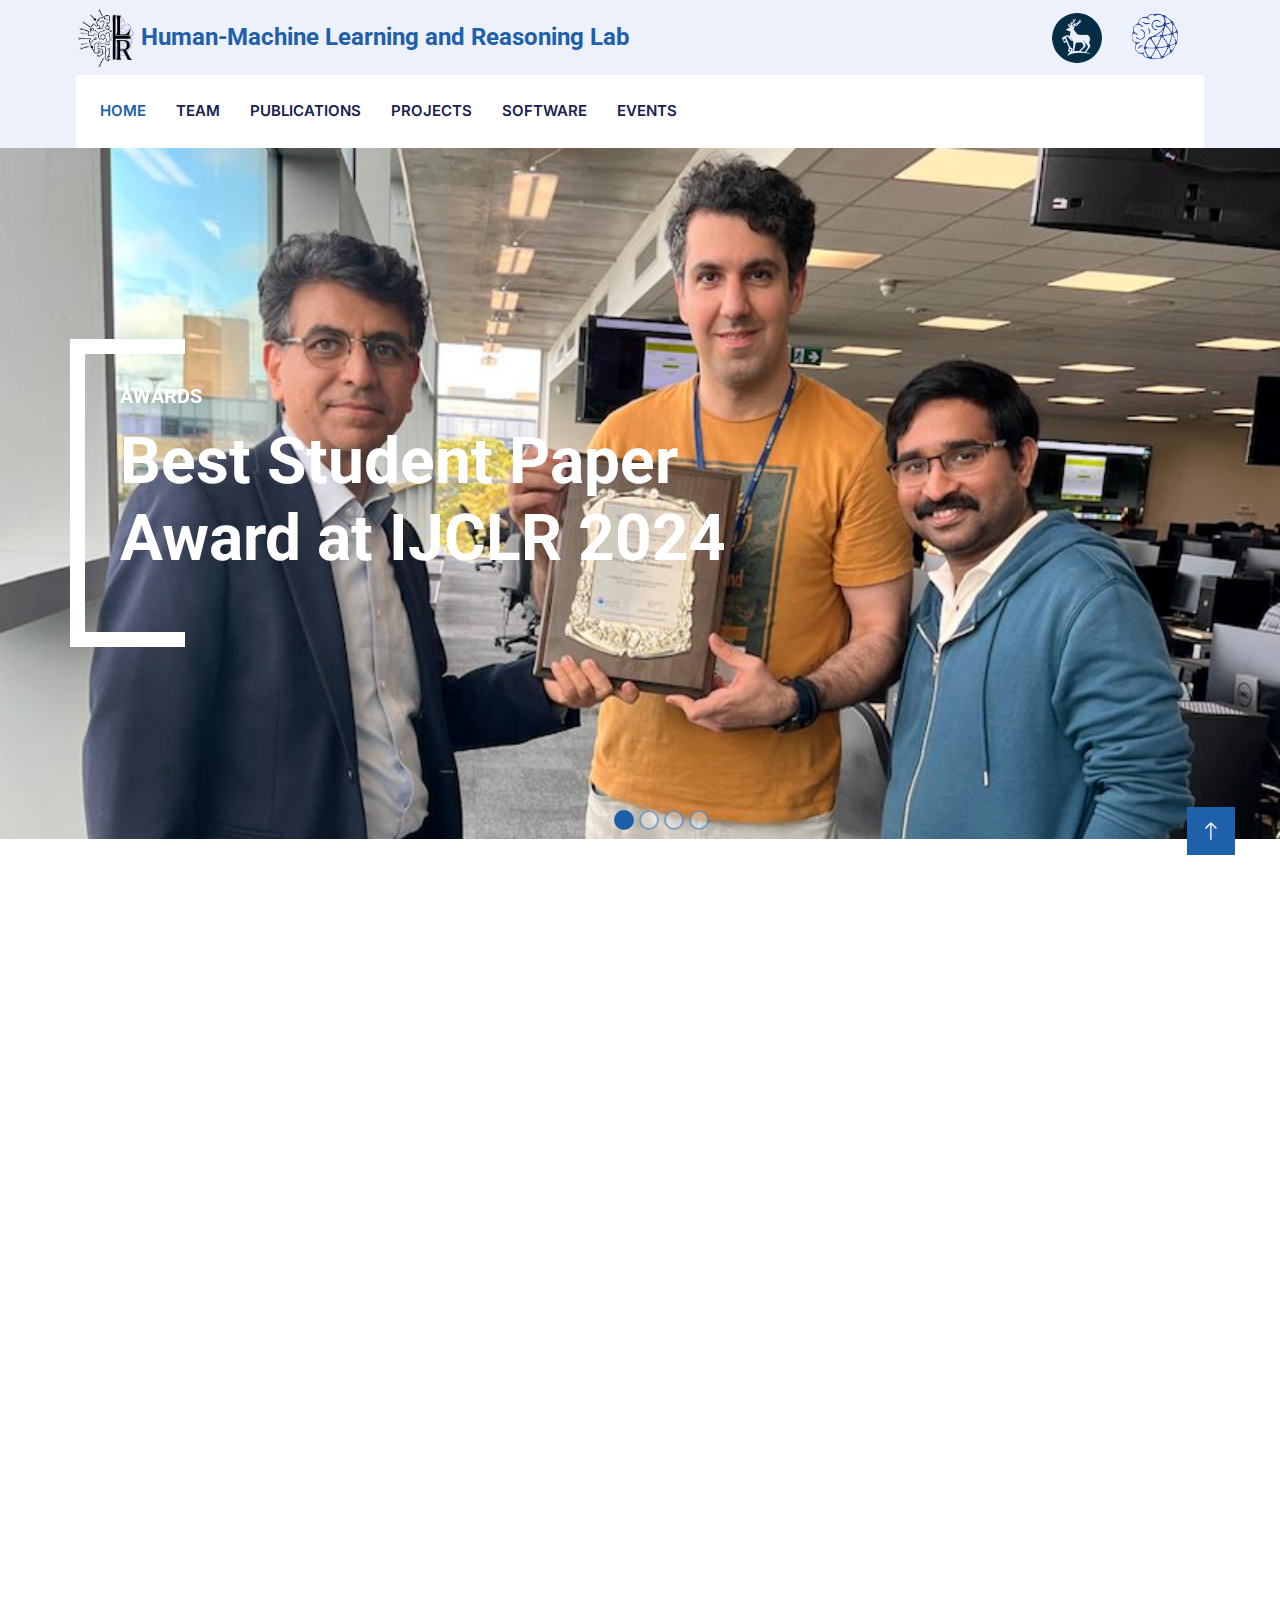
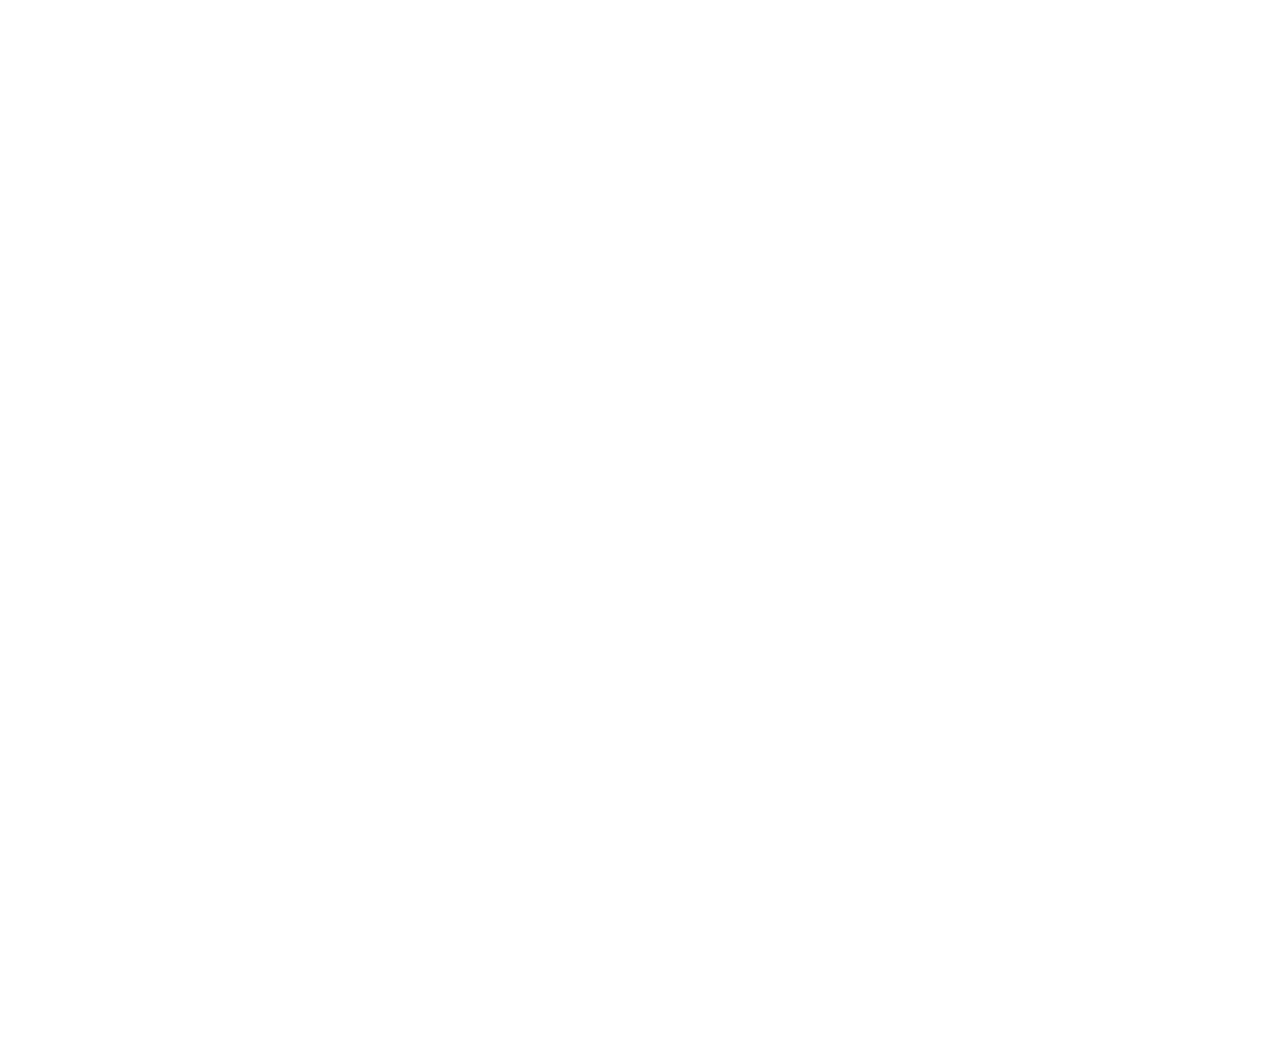
==== commit e2dc4bed: "Update index.html" ====
--- a/index.html
+++ b/index.html
@@ -128,22 +128,7 @@
                 </div>
             </div>
 
-            <div class="owl-carousel-item position-relative">
-                <img class="img-fluid" src="img/microbial_Interaction.png" alt="">
-                <div class="position-absolute top-0 start-0 w-100 h-100 d-flex align-items-center">
-                    <div class="container">
-                        <div class="row justify-content-start">
-                            <div class="col-10 col-lg-8">
-                                <h5 class="text-white text-uppercase mb-3 animated slideInDown">Human-Like AI</h5>
-                                <h1 class="display-3 text-white animated slideInDown mb-4">One-shot learning of behavior</h1>
-                                <!--
-                                <a href="" class="btn btn-primary py-md-3 px-md-5 me-3 animated slideInLeft">Read More</a>
-                                -->
-                            </div>
-                        </div>
-                    </div>
-                </div>
-            </div>
+            
 
             <div class="owl-carousel-item position-relative">
                 <img class="img-fluid" src="img/zahra_paper.png" alt="">
@@ -184,7 +169,7 @@
                 <div class="dot" data-index="1"></div>
                 <div class="dot" data-index="2"></div>
                 <div class="dot" data-index="3"></div>
-                <div class="dot" data-index="3"></div>
+                
               </div>
 
     </div>
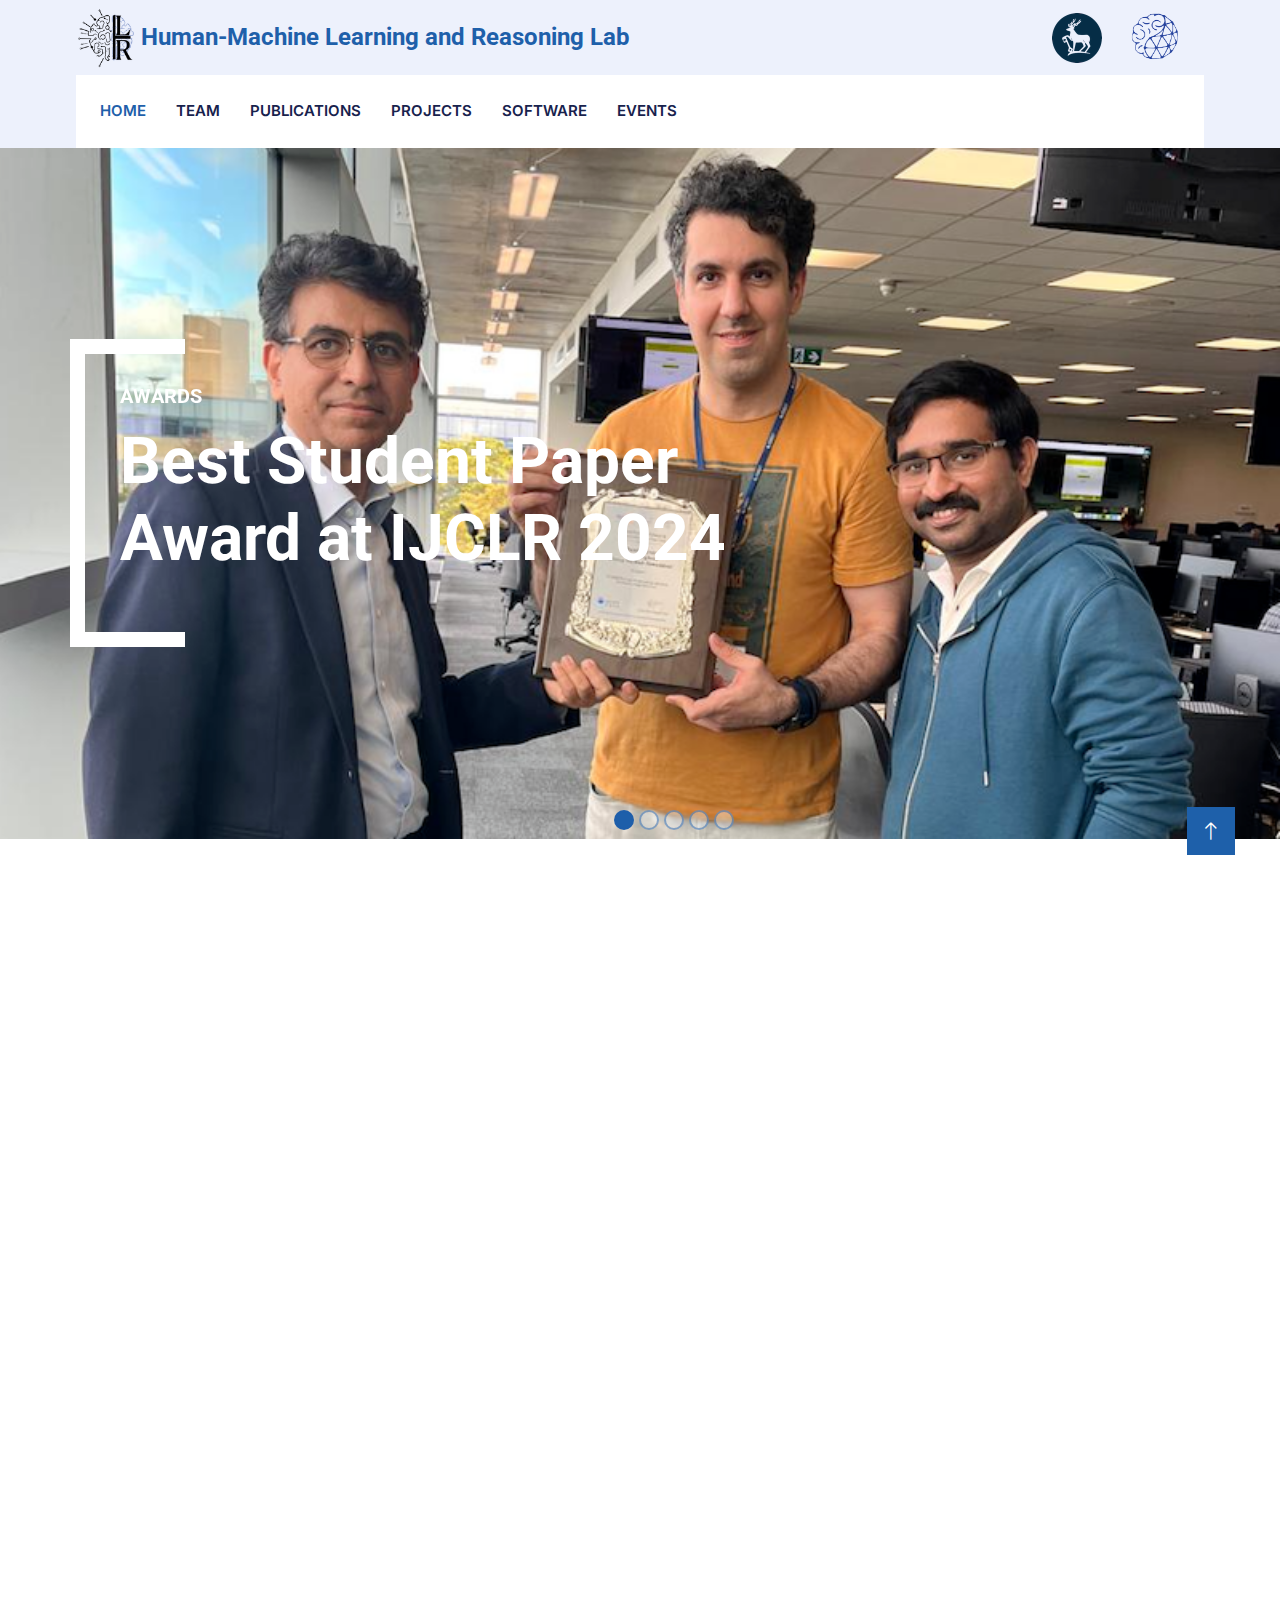
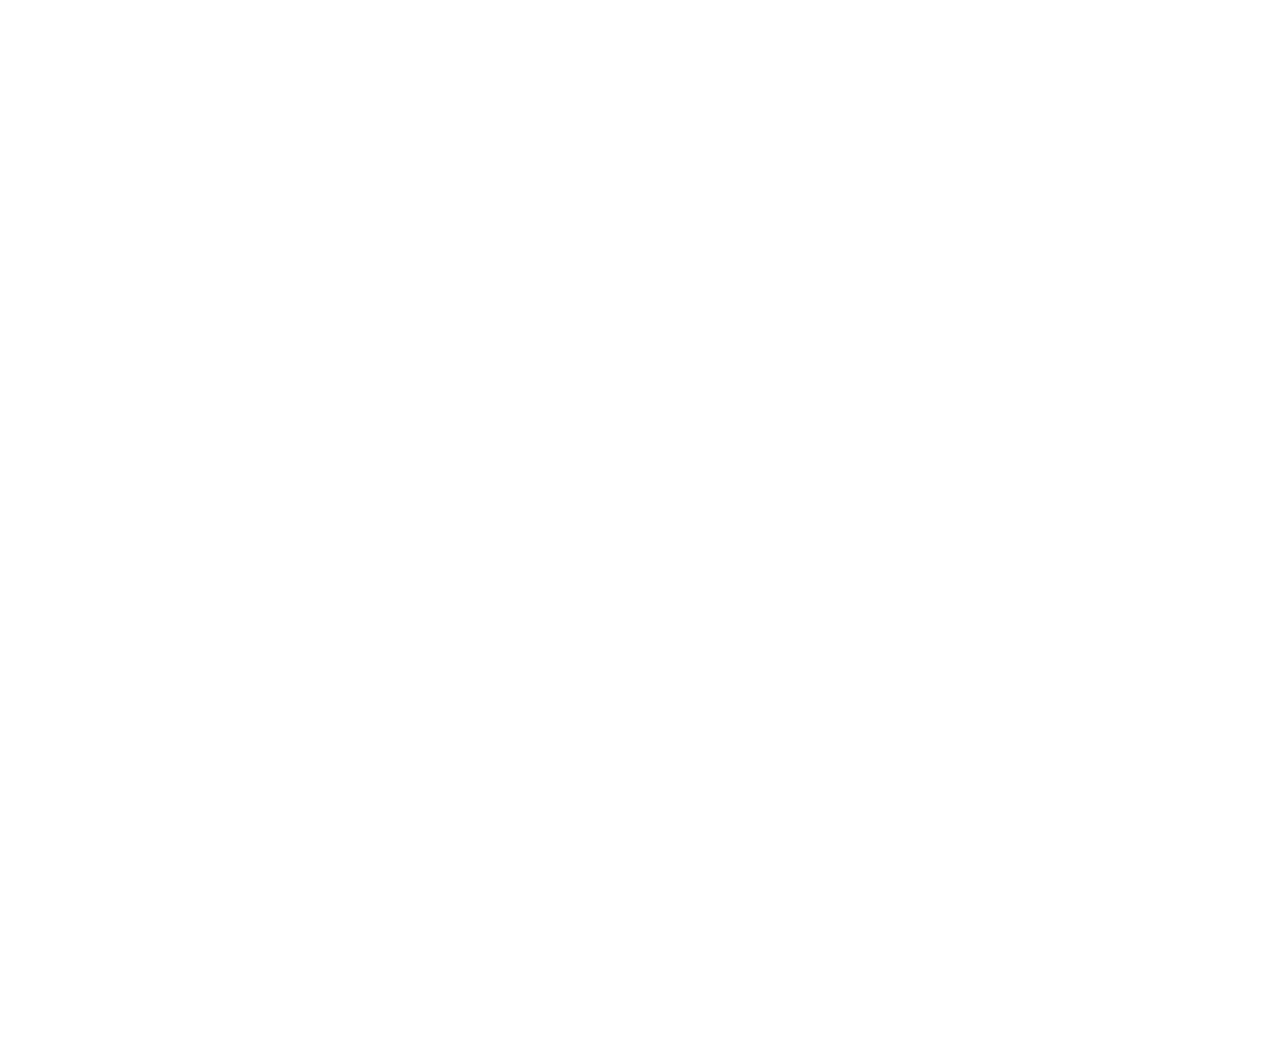
==== commit 1db09a0f: "Update index.html" ====
--- a/index.html
+++ b/index.html
@@ -146,6 +146,23 @@
                     </div>
                 </div>
             </div>
+
+            <div class="owl-carousel-item position-relative">
+                <img class="img-fluid" src="img/Microbial_Interaction_1.png" alt="">
+                <div class="position-absolute top-0 start-0 w-100 h-100 d-flex align-items-center">
+                    <div class="container">
+                        <div class="row justify-content-start">
+                            <div class="col-10 col-lg-8">
+                                <h5 class="text-white text-uppercase mb-3 animated slideInDown">Abductive Learning -PyGol</h5>
+                                <h1 class="display-3 text-white animated slideInDown mb-4">Abductive learning of microbial interactions</h1>
+                                <!--
+                                <a href="" class="btn btn-primary py-md-3 px-md-5 me-3 animated slideInLeft">Read More</a>
+                                -->
+                            </div>
+                        </div>
+                    </div>
+                </div>
+            </div>
             <div class="owl-carousel-item position-relative">
                 <img class="img-fluid" src="img/robots1.png" alt="">
                 <div class="position-absolute top-0 start-0 w-100 h-100 d-flex align-items-center">
@@ -169,6 +186,7 @@
                 <div class="dot" data-index="1"></div>
                 <div class="dot" data-index="2"></div>
                 <div class="dot" data-index="3"></div>
+                <div class="dot" data-index="4"></div>
                 
               </div>
 
